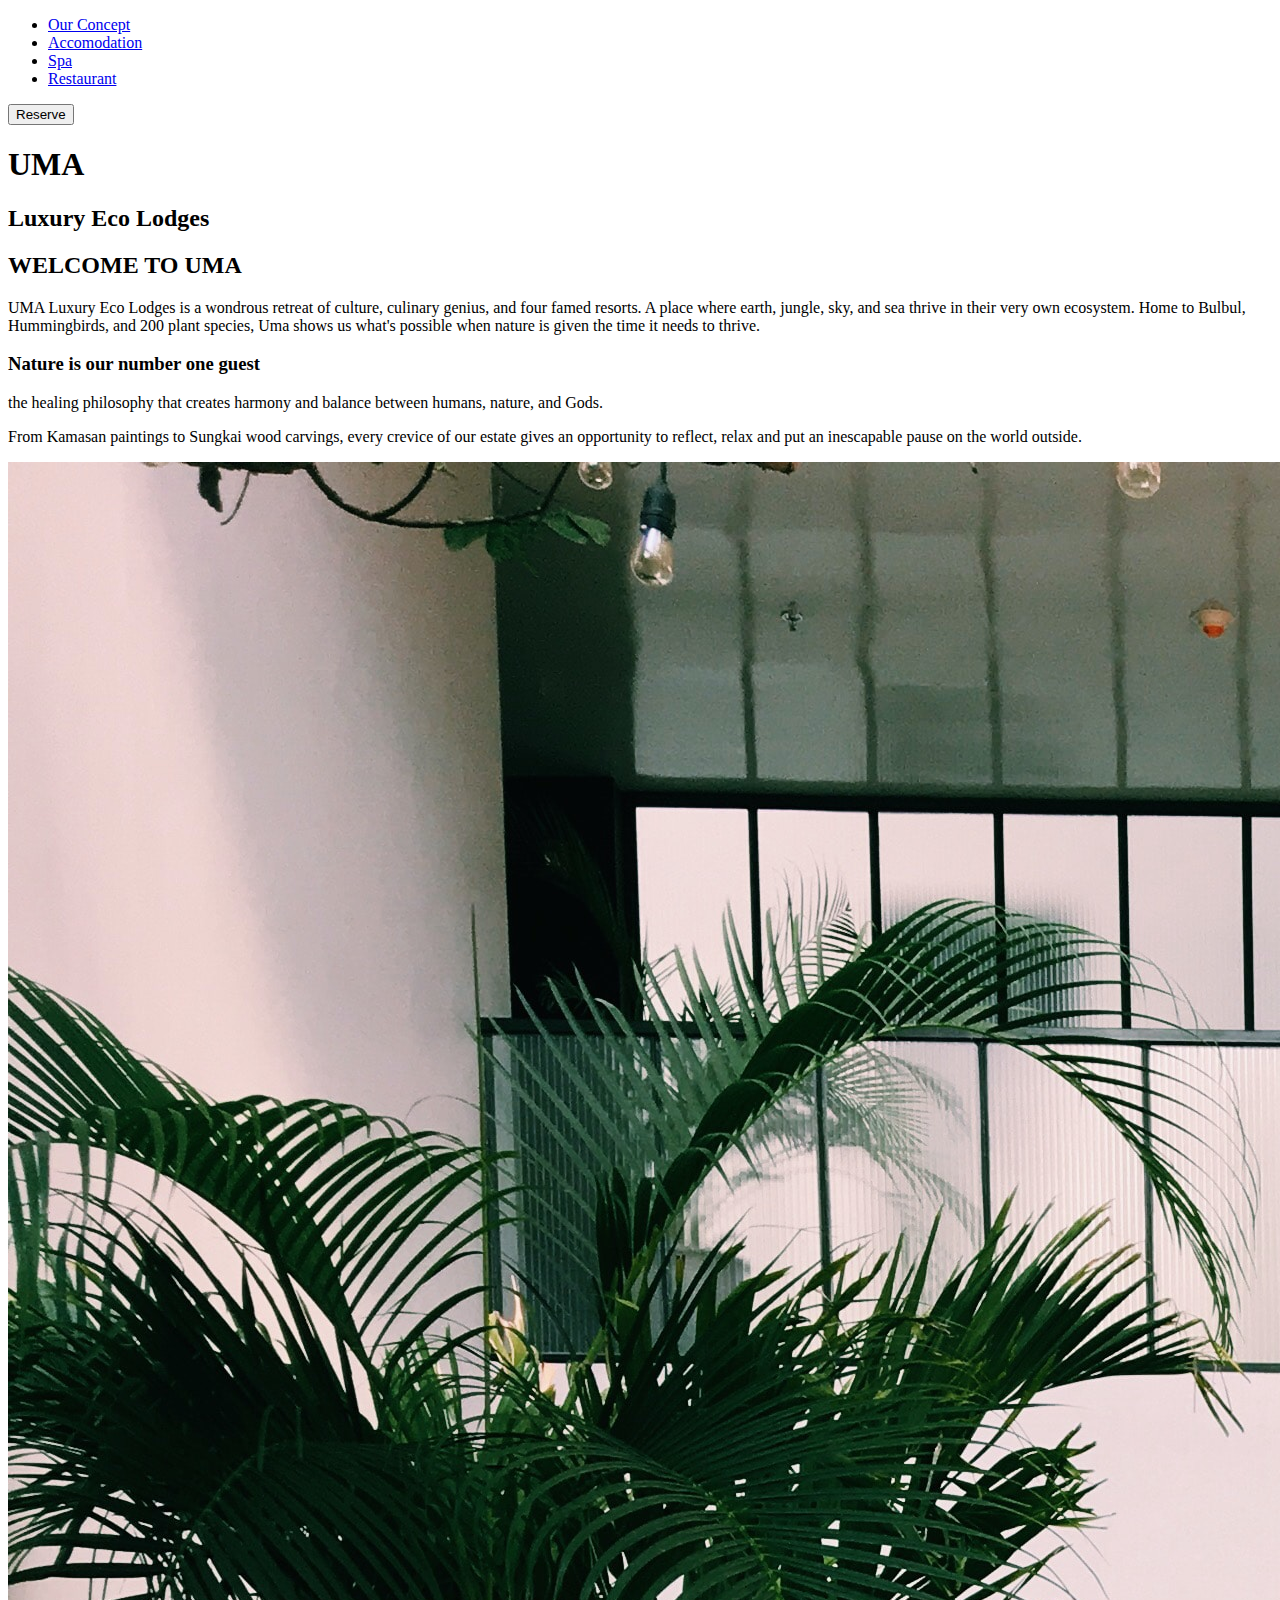
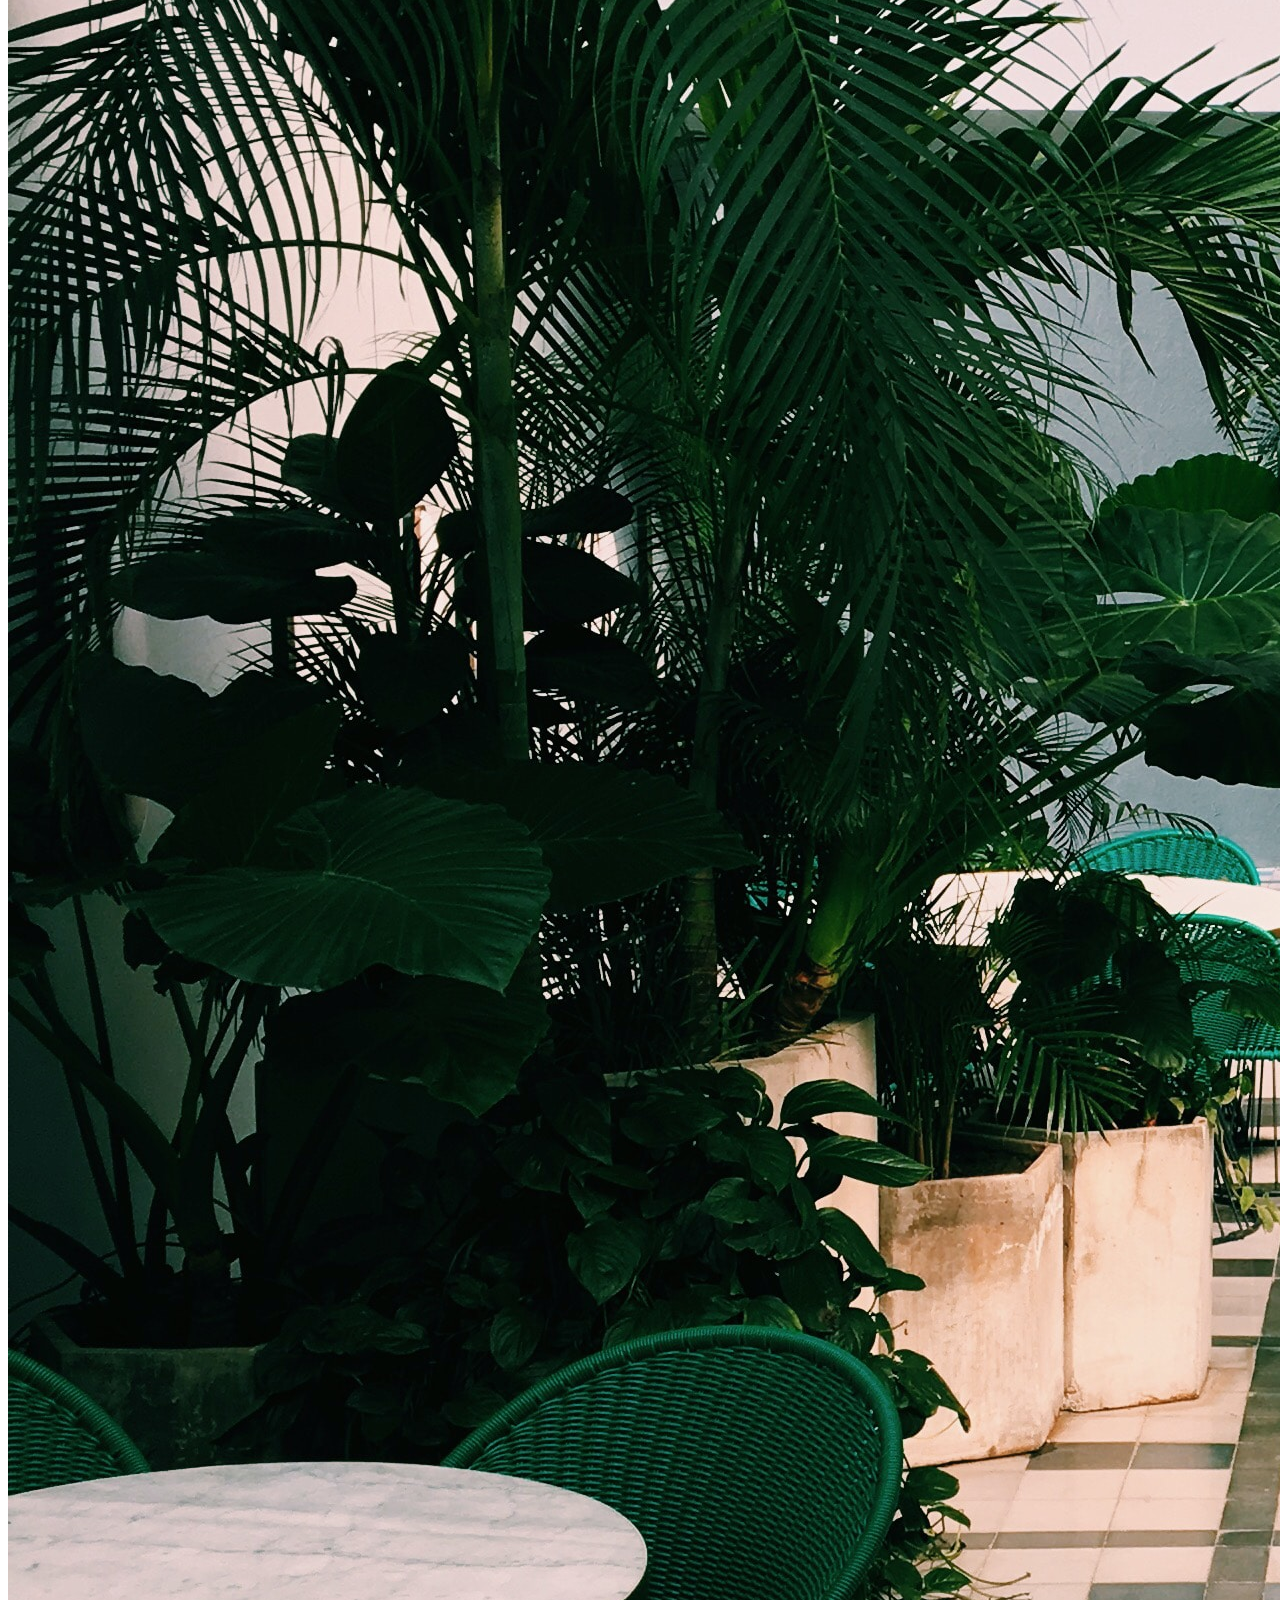
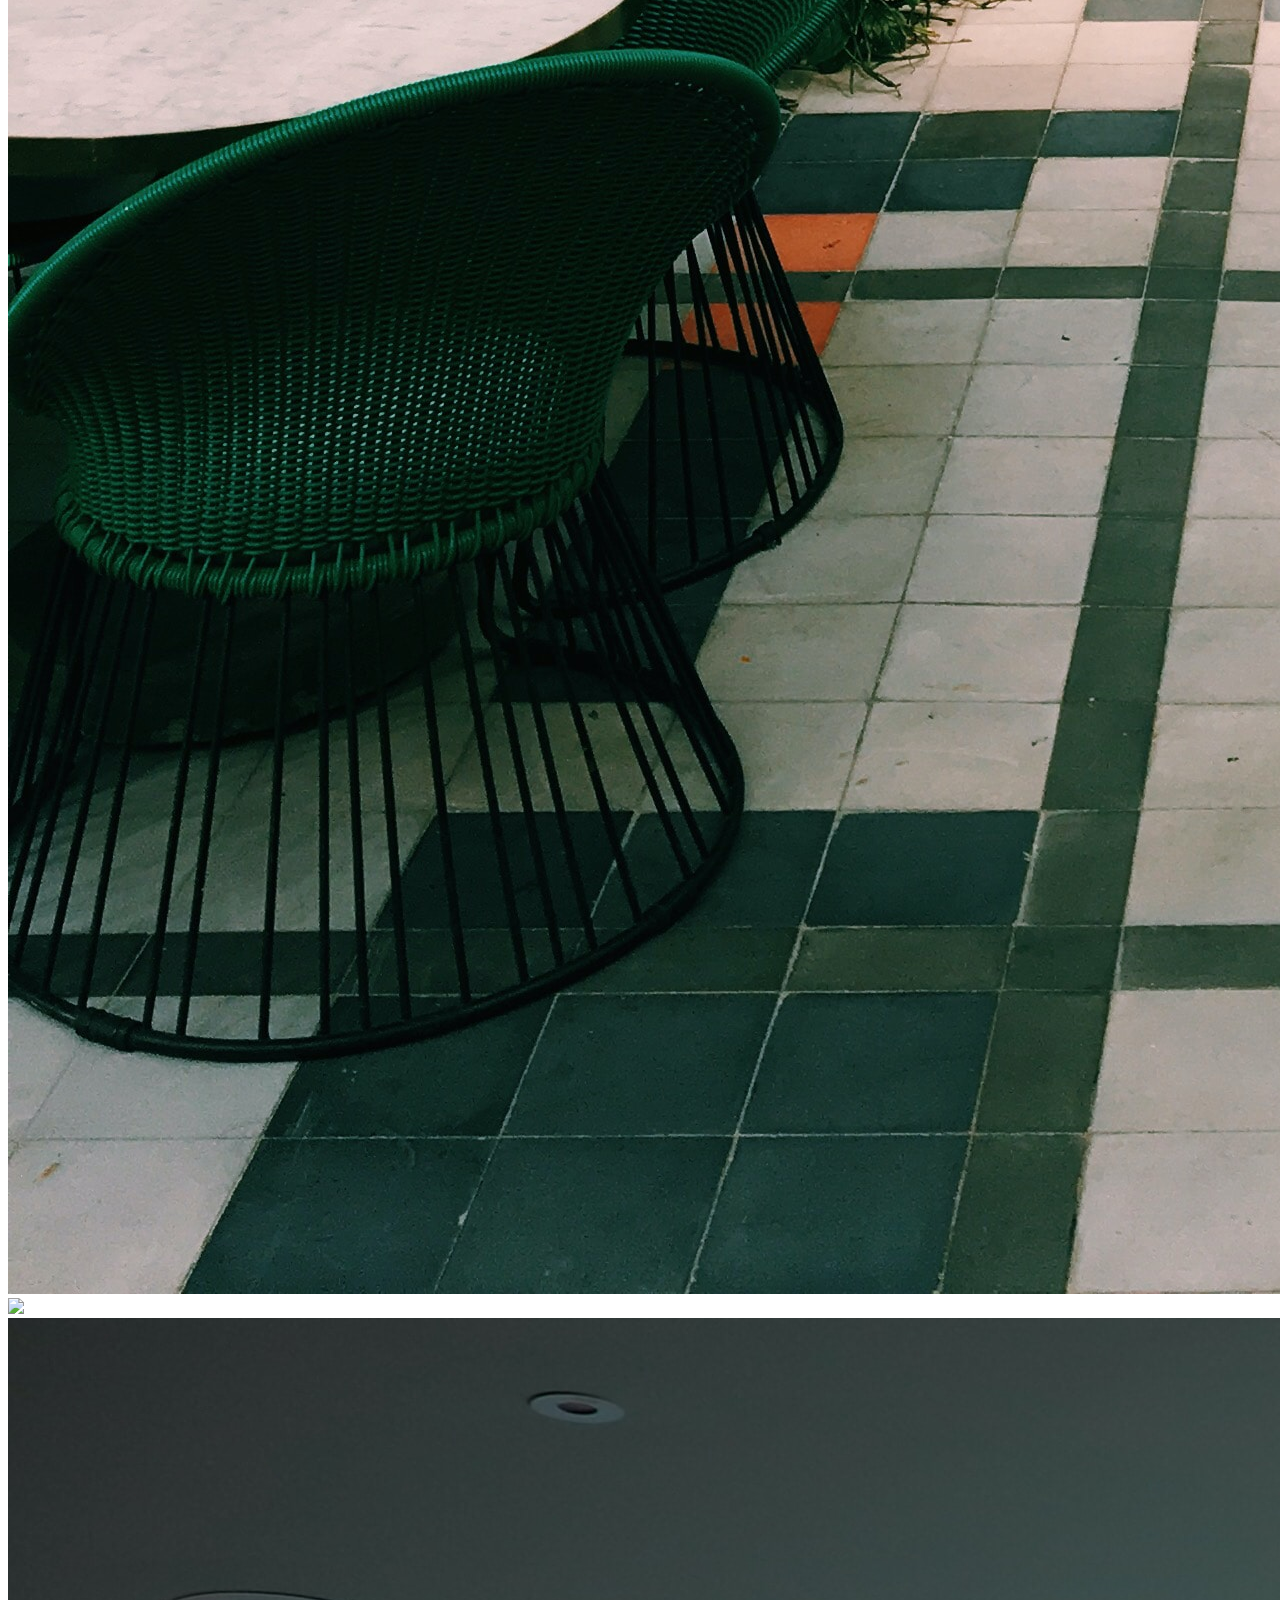
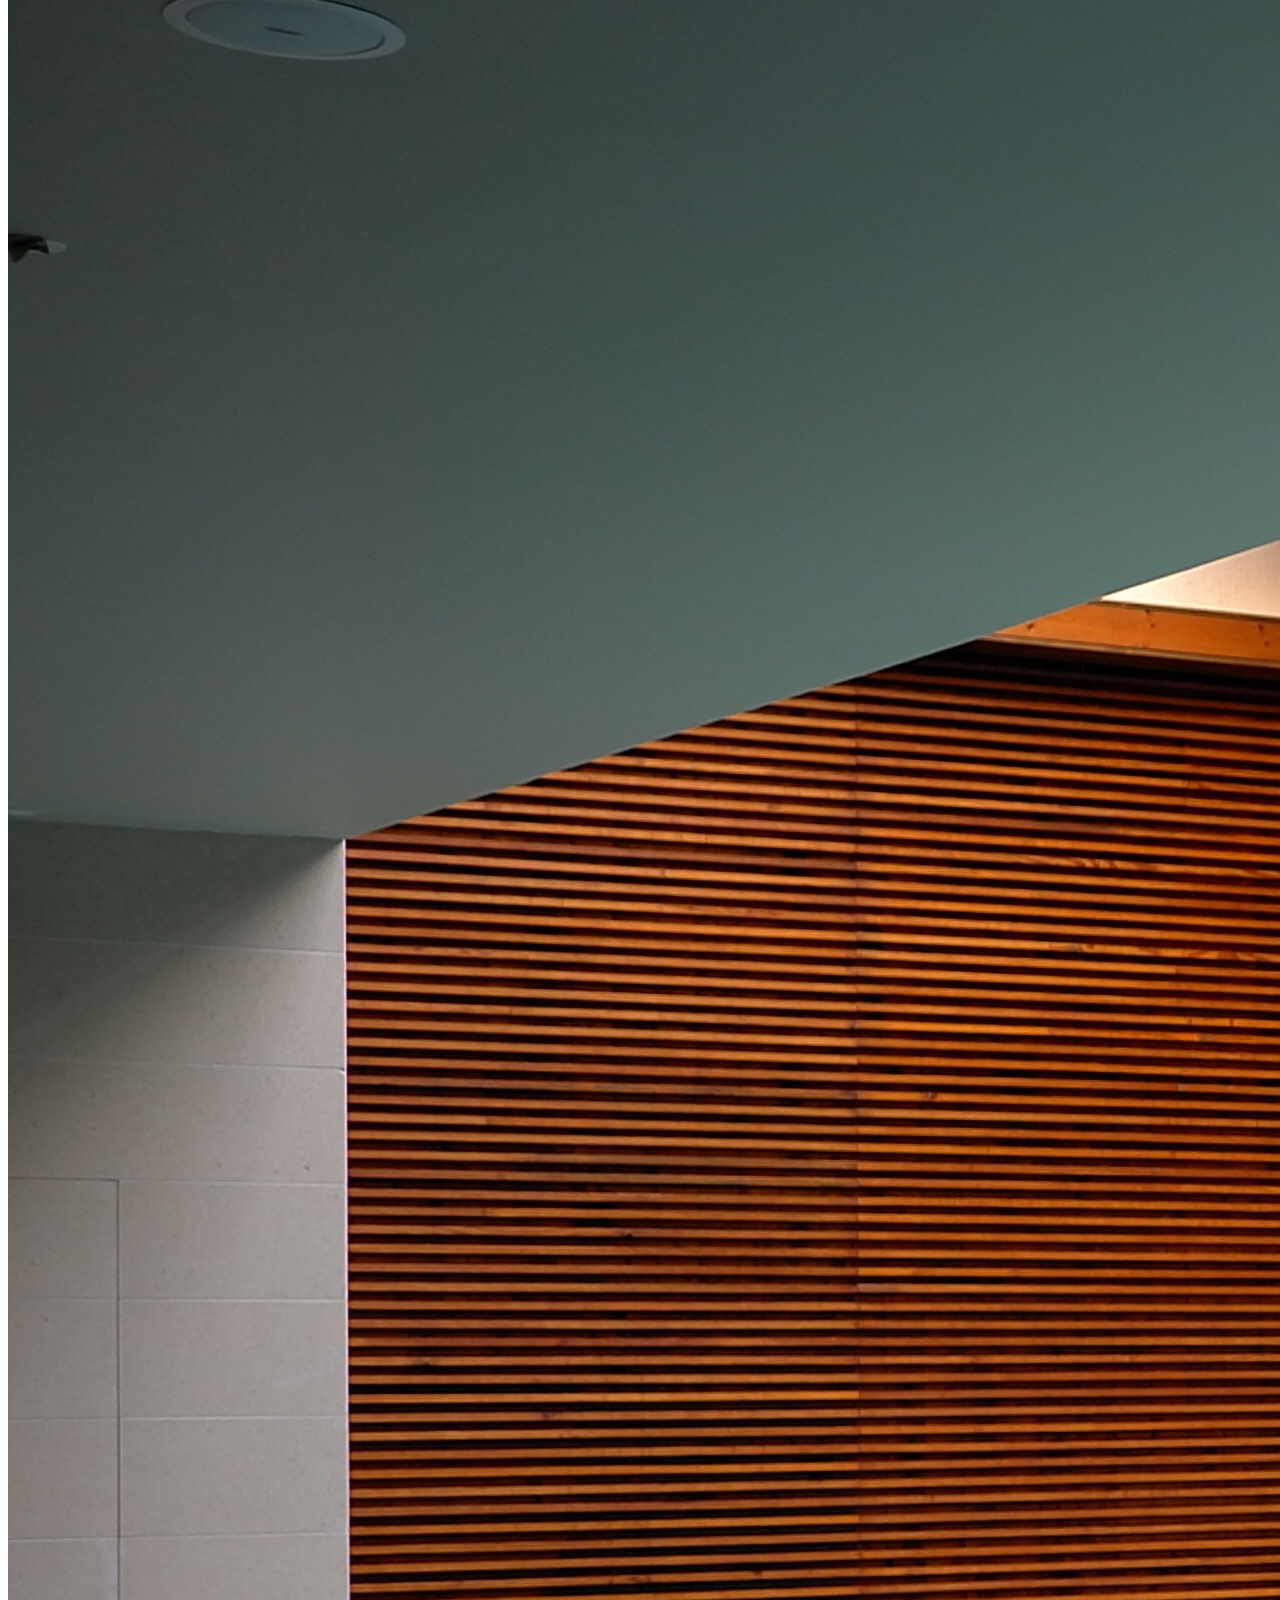
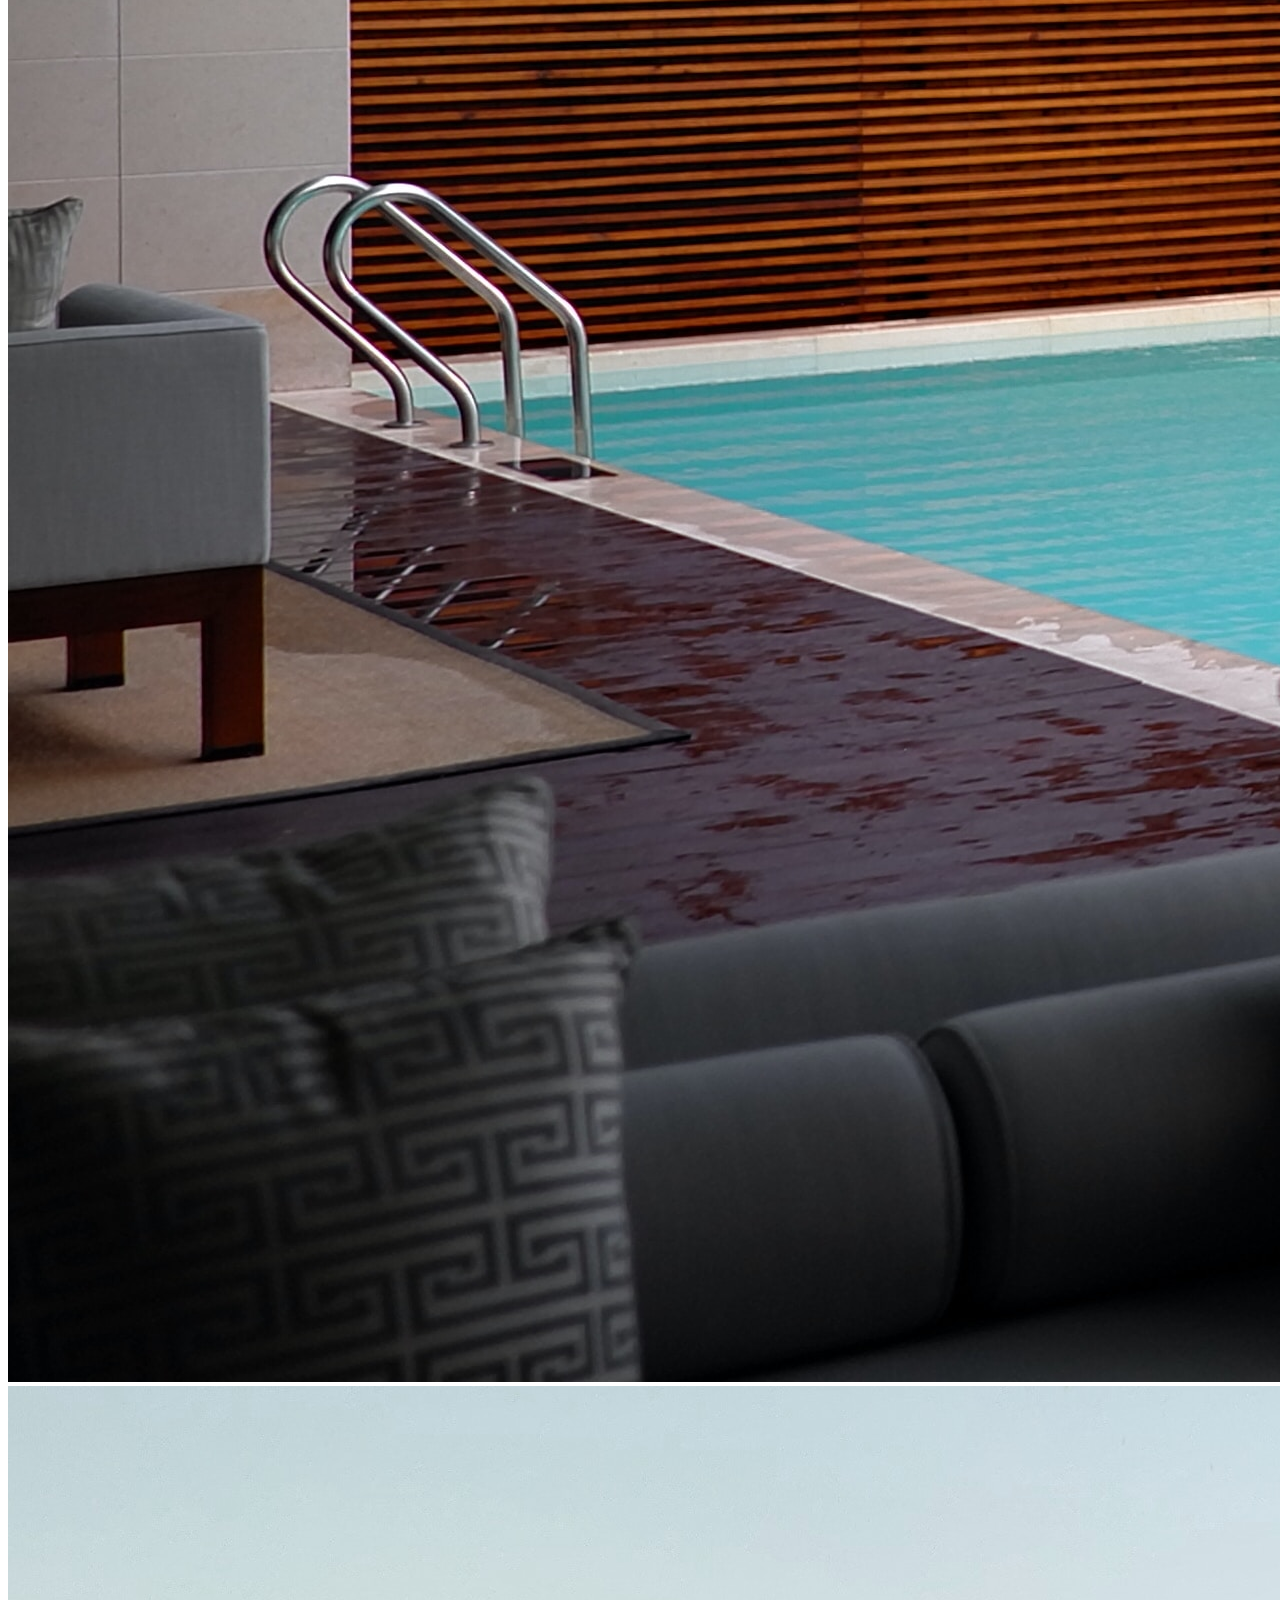
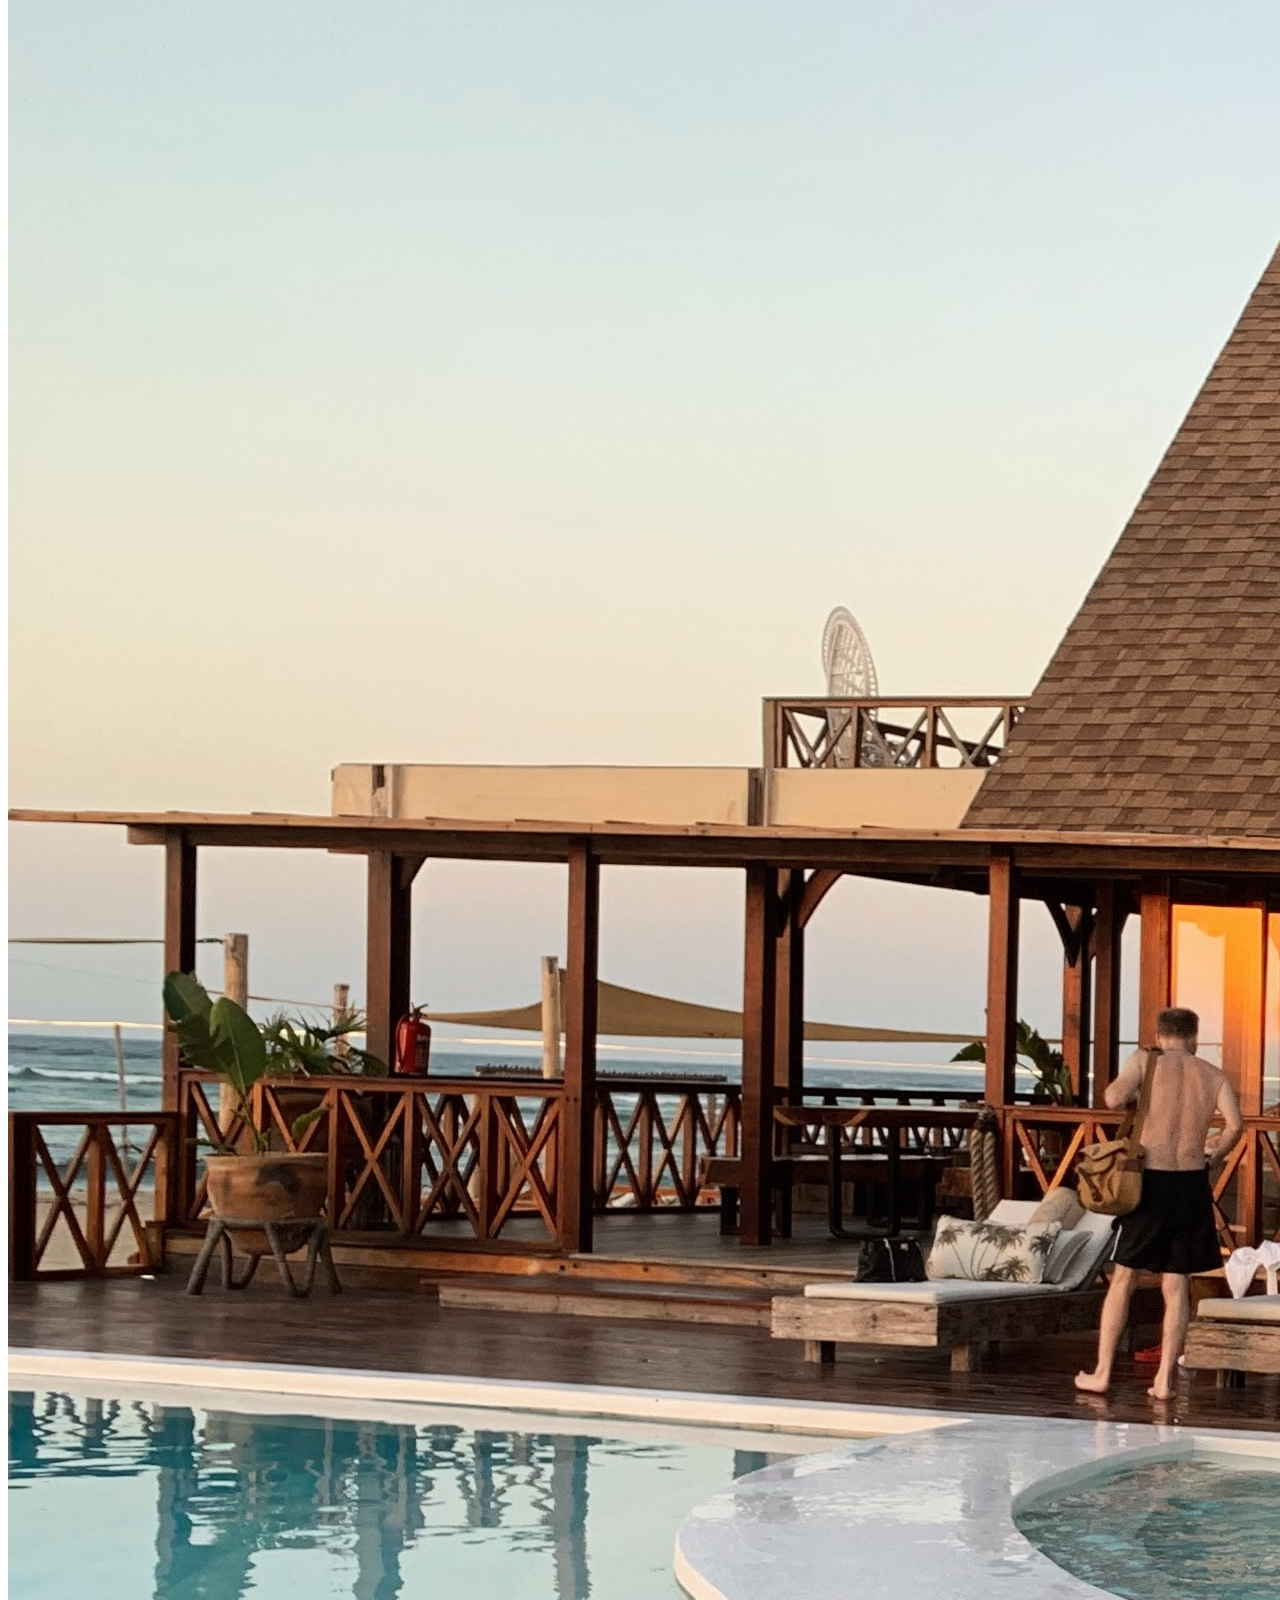
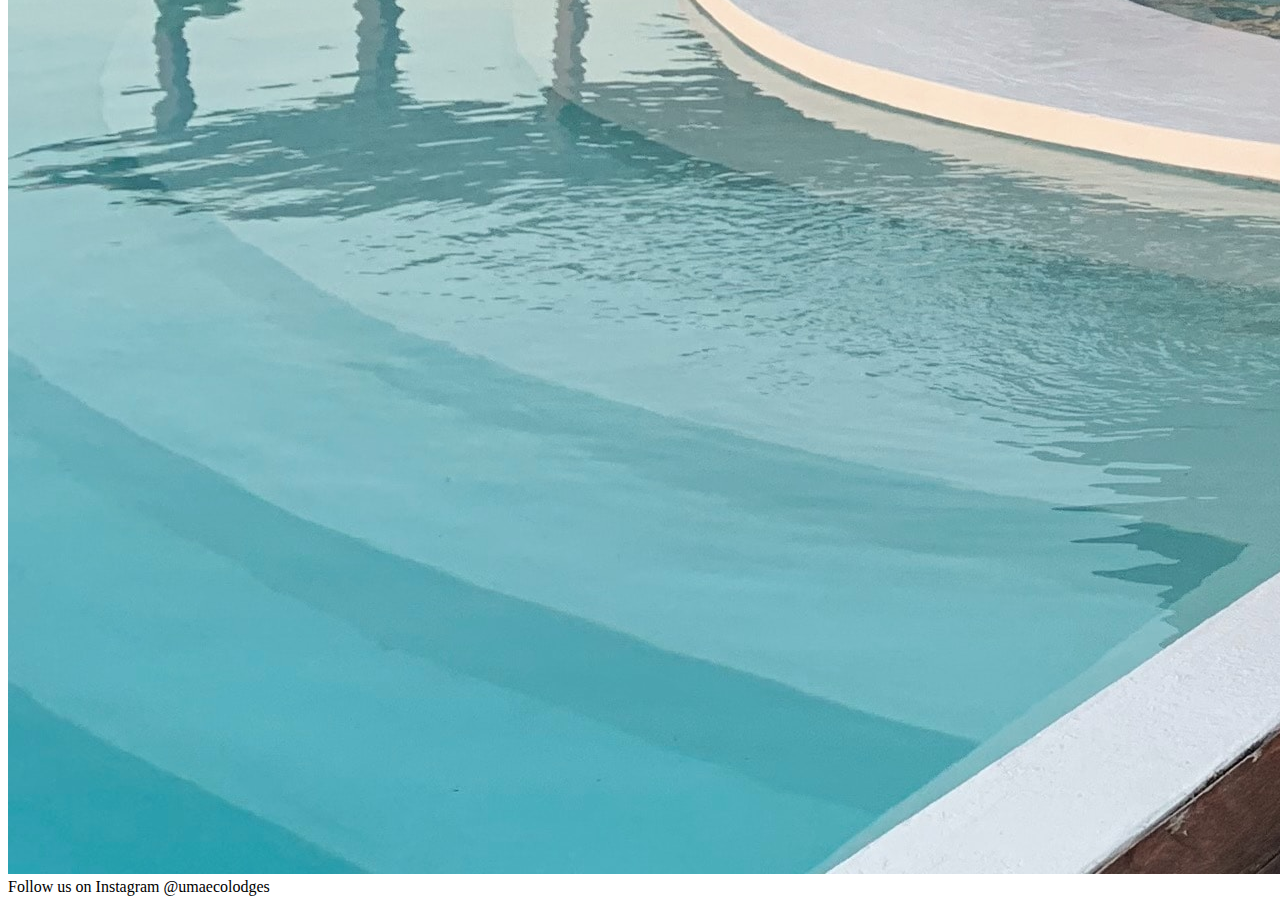
==== index.html @ edfd5d5b "index added nav changes" ====
<!DOCTYPE html>
<html lang="en">

<head>
  <meta charset="UTF-8">
  <meta name="viewport" content="width=device-width, initial-scale=1.0">
  <meta http-equiv="X-UA-Compatible" content="ie=edge">
  <title>Uma Eco Lodges</title>
  <link rel="stylesheet" href="css/ourconcept.css">
  <link href="https://fonts.googleapis.com/css2?family=Comfortaa&display=swap" rel="stylesheet">
  <link href="https://fonts.googleapis.com/css2?family=Comfortaa:wght@700&display=swap" rel="stylesheet">
</head>
</head>

<body>
  <section class="banner">
    <nav>
      <ul>
        <li><a href="index.html">Our Concept</a></li>
        <li><a href="accomodation.html">Accomodation</a></li>
        <li><a href="spa.html">Spa</a></li>
        <li><a href="restaurant.html">Restaurant</a></li>
      </ul>
    </nav>

    <button>Reserve</button>

  </section>


  <header>
    <hgroup>
      <h1>UMA</h1>
      <h2>Luxury Eco Lodges</h2>
    </hgroup>
  </header>

  <section class="text">
    <article>
      <h2>WELCOME TO UMA</h2>
      <p>UMA Luxury Eco Lodges is a wondrous retreat of culture, culinary genius, and four famed resorts. A place where
        earth, jungle, sky, and sea thrive in their very own ecosystem. Home to Bulbul, Hummingbirds, and 200 plant
        species, Uma shows us what's possible when nature is given the time it needs to thrive.</p>
    </article>

    <aside>
      <h3>Nature is our number one guest</h3>
      <p>the healing philosophy that creates harmony and balance between humans, nature, and Gods.</p>
      <p>From Kamasan paintings to Sungkai wood carvings, every crevice of our estate gives an opportunity to reflect,
        relax and put an inescapable pause on the world outside.</p>
    </aside>
  </section>

  <div class="gallery">
    <img src="Images/one.jpg">
    <img src="Images/two.jpg">
    <img src="Images/three.jpg">
    <img src="Images/four.jpg">
  </div>


  <footer>
    Follow us on Instagram @umaecolodges
  </footer>

</body>

</html>
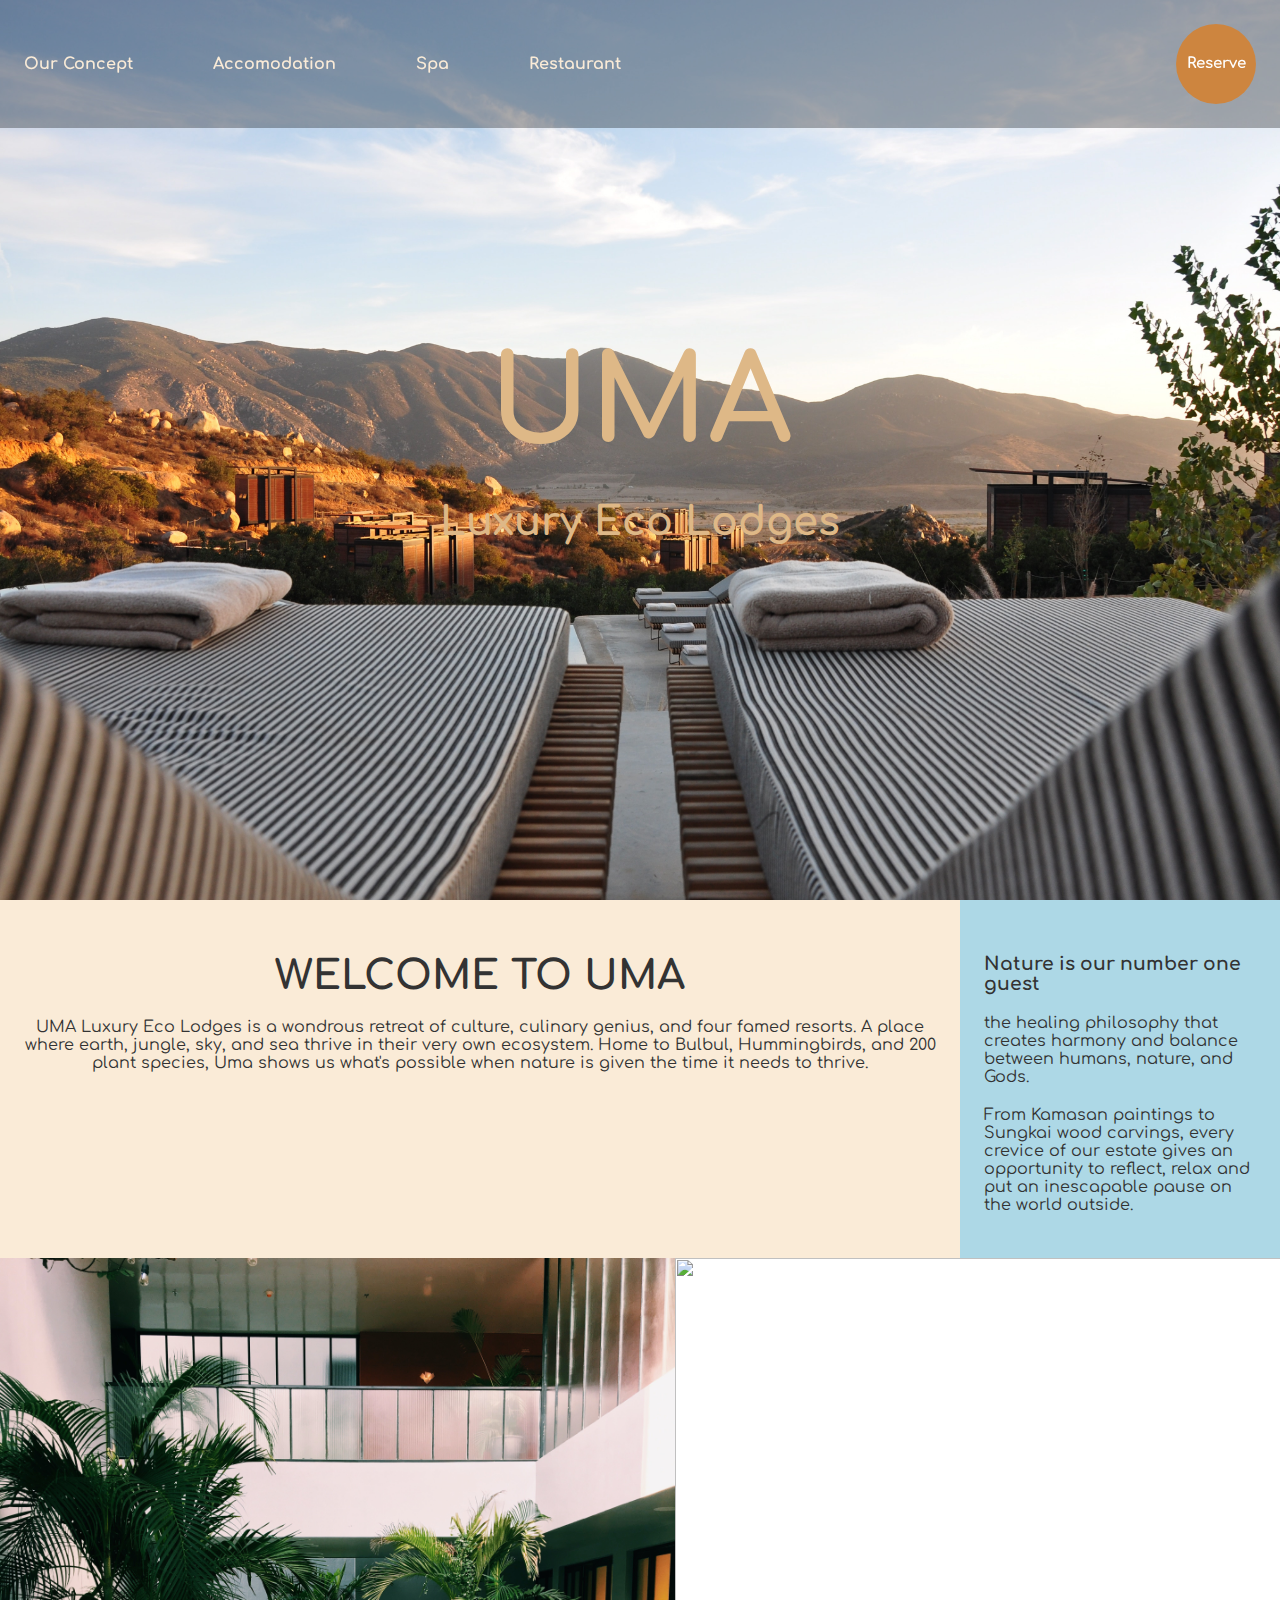
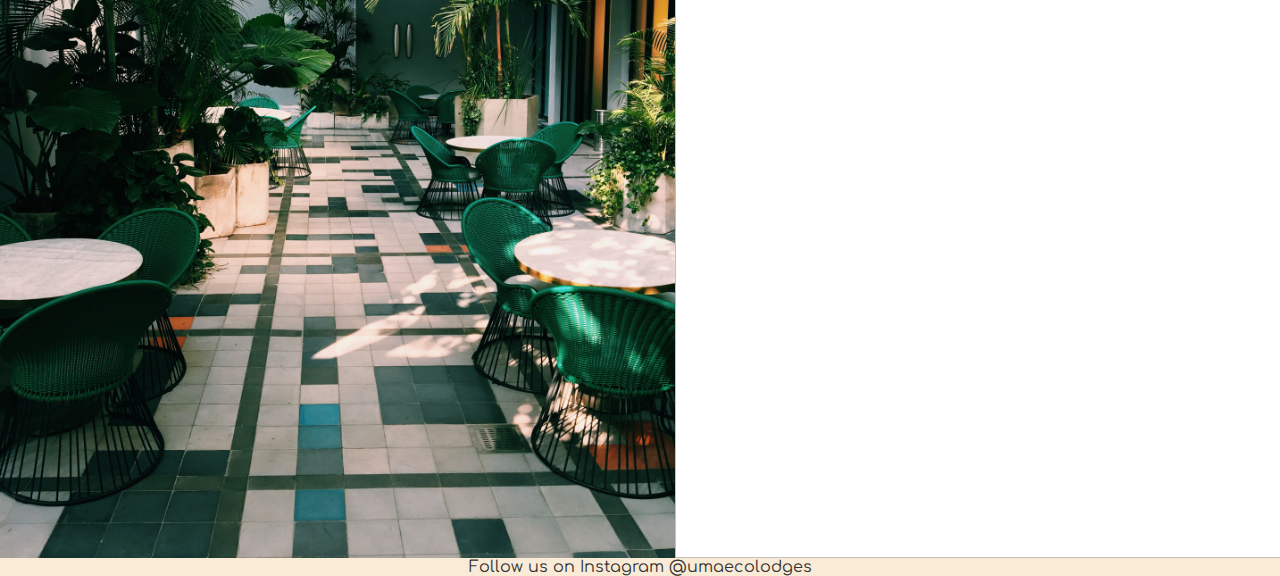
==== commit b6bf37bf: "remove css folder" ====
--- a/index.html
+++ b/index.html
@@ -6,9 +6,9 @@
   <meta name="viewport" content="width=device-width, initial-scale=1.0">
   <meta http-equiv="X-UA-Compatible" content="ie=edge">
   <title>Uma Eco Lodges</title>
-  <link rel="stylesheet" href="css/ourconcept.css">
   <link href="https://fonts.googleapis.com/css2?family=Comfortaa&display=swap" rel="stylesheet">
   <link href="https://fonts.googleapis.com/css2?family=Comfortaa:wght@700&display=swap" rel="stylesheet">
+  <link rel="stylesheet" href="ourconcept.css">
 </head>
 </head>
 
--- a/ourconcept.css
+++ b/ourconcept.css
@@ -0,0 +1,205 @@
+* {
+  margin: 0;
+  padding: 0;
+  box-sizing: border-box;
+}
+
+body {
+  font-family: 'Comfortaa', cursive;
+font-weight: 400;
+color:#333333
+}
+
+/* ===== NAV INFO HERE ===== */
+
+
+.banner {
+  display: flex;
+  justify-content: space-between;
+  align-items: center;
+  padding: 1.5rem;
+  width: 100%;
+  position: fixed;
+  top: 0;
+  left: 0;
+  background-color: rgba(0, 0, 0, 0.3);
+  z-index: 99;
+  font-family: 'Comfortaa', cursive;
+font-weight: 700;
+text-decoration: none;
+}
+
+.banner ul {
+  display: flex;
+  list-style: none;
+  margin: 0;
+  padding: 0;
+}
+
+.banner li {
+  margin-right: 5rem; /* Espacer les éléments avec une marge de 1rem */
+}
+
+nav a {
+  text-decoration: none;
+}
+
+/* ===== HEADER INFO HERE ===== */
+
+header {
+  width: 100%;
+  height: 100vh;
+  background: url(../Images/manuel-moreno-DGa0LQ0yDPc-unsplash.jpg) no-repeat fixed center center;
+  background-size: cover;
+  display: flex;
+  flex-direction: row;
+  justify-content: center;
+  align-items: center;
+  color:burlywood;
+  font-size: 60px;
+  font-family: 'Comfortaa', cursive;
+font-weight: 700;
+
+}
+
+.page2 {
+  width: 100%;
+  height: 100vh;
+  background: url(../Images/simon-baig-mog4S-coHdY-unsplash.jpg) no-repeat fixed center center;
+  background-size: cover;
+  display: flex;
+  flex-direction: row;
+  justify-content: center;
+  align-items: center;
+  color:#eee;
+  font-size: 60px;
+  font-family: 'Comfortaa', cursive;
+font-weight: 700;
+}
+
+h1 {
+  font-family: 'Comfortaa', cursive;
+font-weight: 700;
+
+}
+
+h2 {
+  font-size: 40px;
+  font-family: 'Comfortaa', cursive;
+font-weight: 700;
+
+}
+
+.banner a {
+  color:antiquewhite; /* Définir la couleur de base des liens à blanc */
+}
+
+.banner a:visited {
+  color: antiquewhite; /* Définir la couleur des liens visités à blanc */
+}
+
+hgroup {
+  text-align: center;
+}
+
+section {
+  display: flex;
+}
+
+.section{
+  display: flex;
+  align-items: center; /* centrer verticalement */
+  justify-content: center; /* centrer horizontalement */
+  height: 100vh; /* pour remplir la hauteur de l'écran */
+}
+
+
+section.gallery {
+  justify-content: center;
+  flex-direction: row;
+  padding: 1.5rem;
+
+}
+
+.gallery div {
+  width: 200px;
+  height: 200px;
+  background-color: brown;
+  color: #fff;
+  margin: 1.5rem;
+  display: flex;
+  justify-content: center;
+  align-items: center;
+}
+
+h2, h3 {
+  margin-top: 30px;
+  margin-bottom: 20px;
+}
+
+p {
+  margin-bottom: 20px;
+}
+
+
+article {
+  background-color:antiquewhite;
+  padding: 1.5rem;
+  width: 75%;
+  text-align: center;
+
+}
+
+aside {
+  background-color:lightblue;
+  padding: 1.5rem;
+  width: 25%;
+  font-family: 'Comfortaa', cursive;
+font-weight: 400;
+}
+
+button {
+  display: inline-block;
+  border-radius: 50%;
+  background-color:peru;
+  color:#fff;
+  text-align: center;
+  width: 80px;
+  height: 80px;
+  line-height: 80px;
+  font-size: 15px;
+  font-family: 'Comfortaa', cursive;
+font-weight: 700;
+border: none;
+}
+
+.gallery {
+  display: flex;
+  flex-wrap: nowrap;
+  overflow-x: auto;
+  -webkit-overflow-scrolling: touch;
+  scroll-snap-type: x mandatory;
+  width: 100%;
+  height: 100vh;
+}
+
+img {
+  width: 100vw;
+  height: 100%;
+  object-fit: cover;
+  scroll-snap-align: start;
+}
+
+
+
+
+footer {
+  background-color:antiquewhite;
+  color:#333333
+  padding: 20px;
+  display: flex;
+  justify-content: center;
+  align-items: center;
+}
+
+
